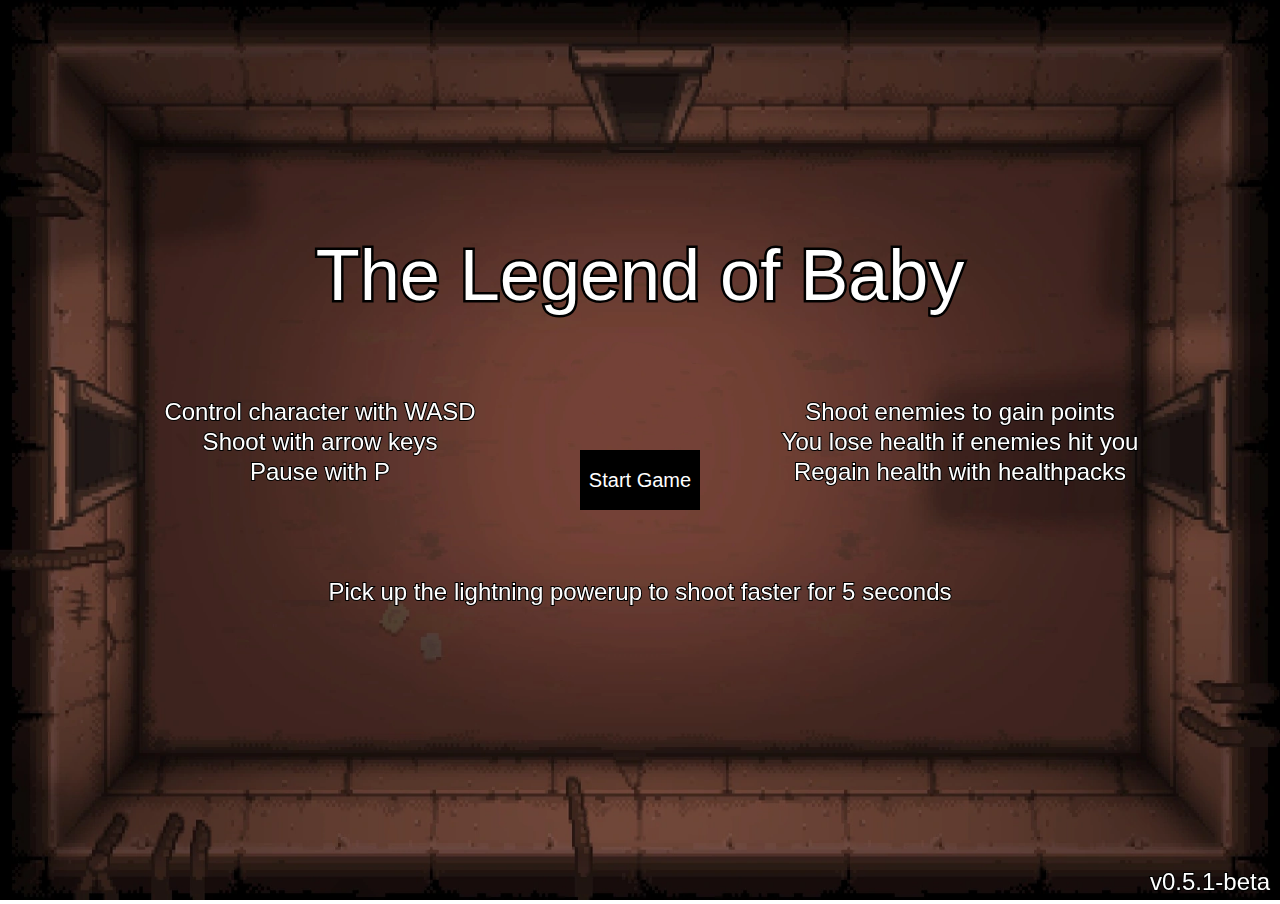
==== LegendOfBaby/index.html @ 26a639e6 "Added favicons xd" ====
<!DOCTYPE html>
<html lang="">

<head>
  <meta charset="utf-8">
  <meta name="viewport" content="width=device-width, initial-scale=1.0">
  <link rel="shortcut icon" type="image/png" href="/LegendOfBaby/img/player.png"/>
  <title>The Legend of Baby</title>
  <style>
    body {
      padding: 0;
      margin: 0;
    }
  </style>
  <!--P5 Library-->
  <script src="lib/p5.js"></script>
<!--
  <script src="variables.js"></script>
  <script src="classes.js"></script>
  <script src="functions.js"></script>
  <script src="game.js"></script>-->
  <link rel="stylesheet" href="style.css">
  <script src="/LegendOfBaby/variables.js"></script>
  <script src="/LegendOfBaby/sketch.js"></script>
  <script src="/LegendOfBaby/bullet.js"></script>
  <script src="/LegendOfBaby/player.js"></script>
  <script src="/LegendOfBaby/chaser.js"></script>
  <script src="/LegendOfBaby/bouncer.js"></script>
  <script src="/LegendOfBaby/healthpack.js"></script>
  <script src="/LegendOfBaby/powerupspeed.js"></script>

</head>

<body>
  <main>
  </main>
</body>

</html>
---- LegendOfBaby/style.css ----
/*
Forhindrer scrolling
*/
body{
    position:fixed;
    -webkit-user-select: none; /* Safari */        
    -moz-user-select: none; /* Firefox */
    -ms-user-select: none; /* IE10+/Edge */
    user-select: none; /* Standard */
}

button{
    text-align:center;
    background-color: black;
    border: none;
    color: white;
    height: 60px;
    width: 120px;
    text-align: center;
    text-decoration: none;
    display: inline-block;
    font-size: 20px;
}
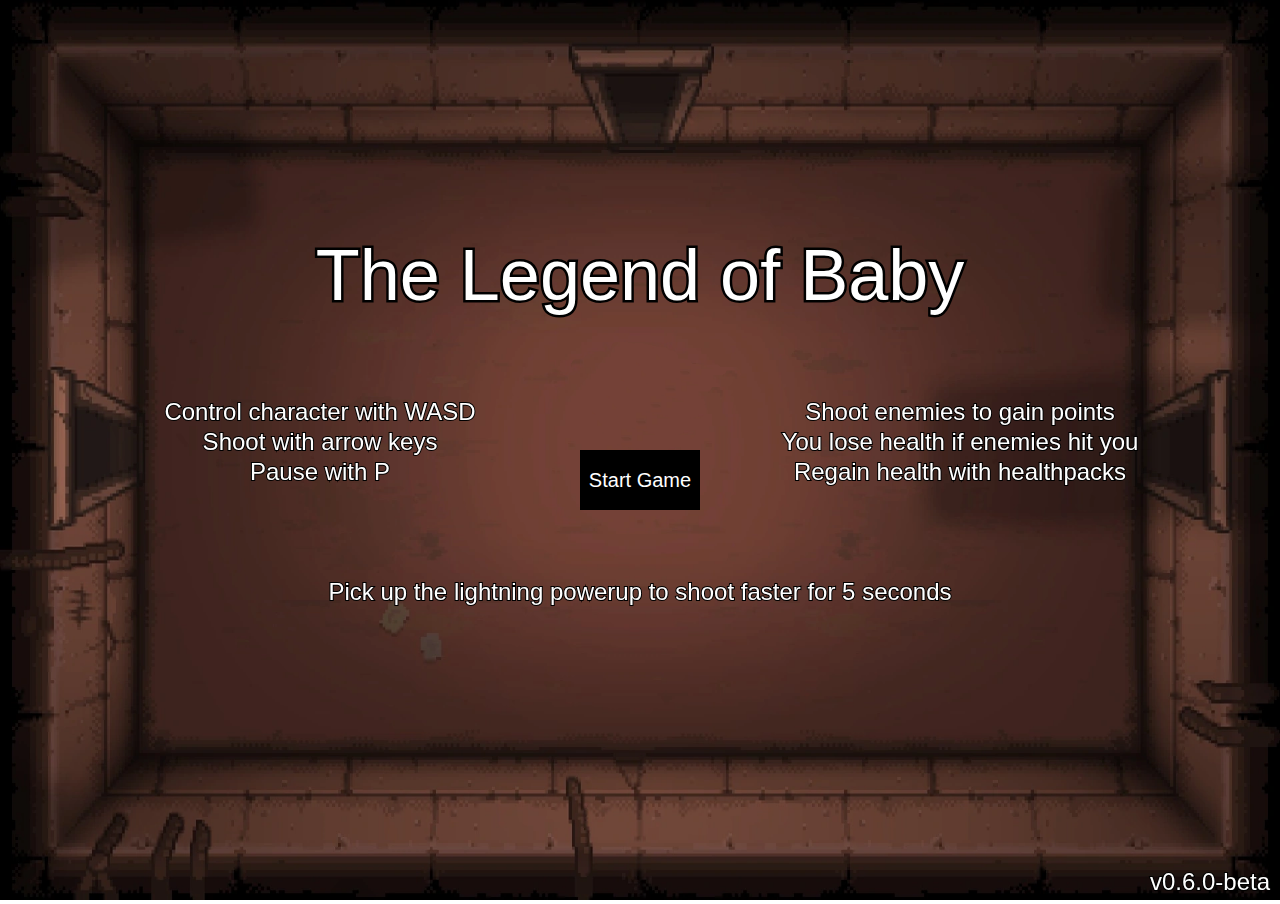
==== commit ada50a69: "LoB v0.6.0" ====
--- a/LegendOfBaby/index.html
+++ b/LegendOfBaby/index.html
@@ -14,6 +14,7 @@
   </style>
   <!--P5 Library-->
   <script src="lib/p5.js"></script>
+  <script src="lib/p5.sound.js"></script>
 <!--
   <script src="variables.js"></script>
   <script src="classes.js"></script>
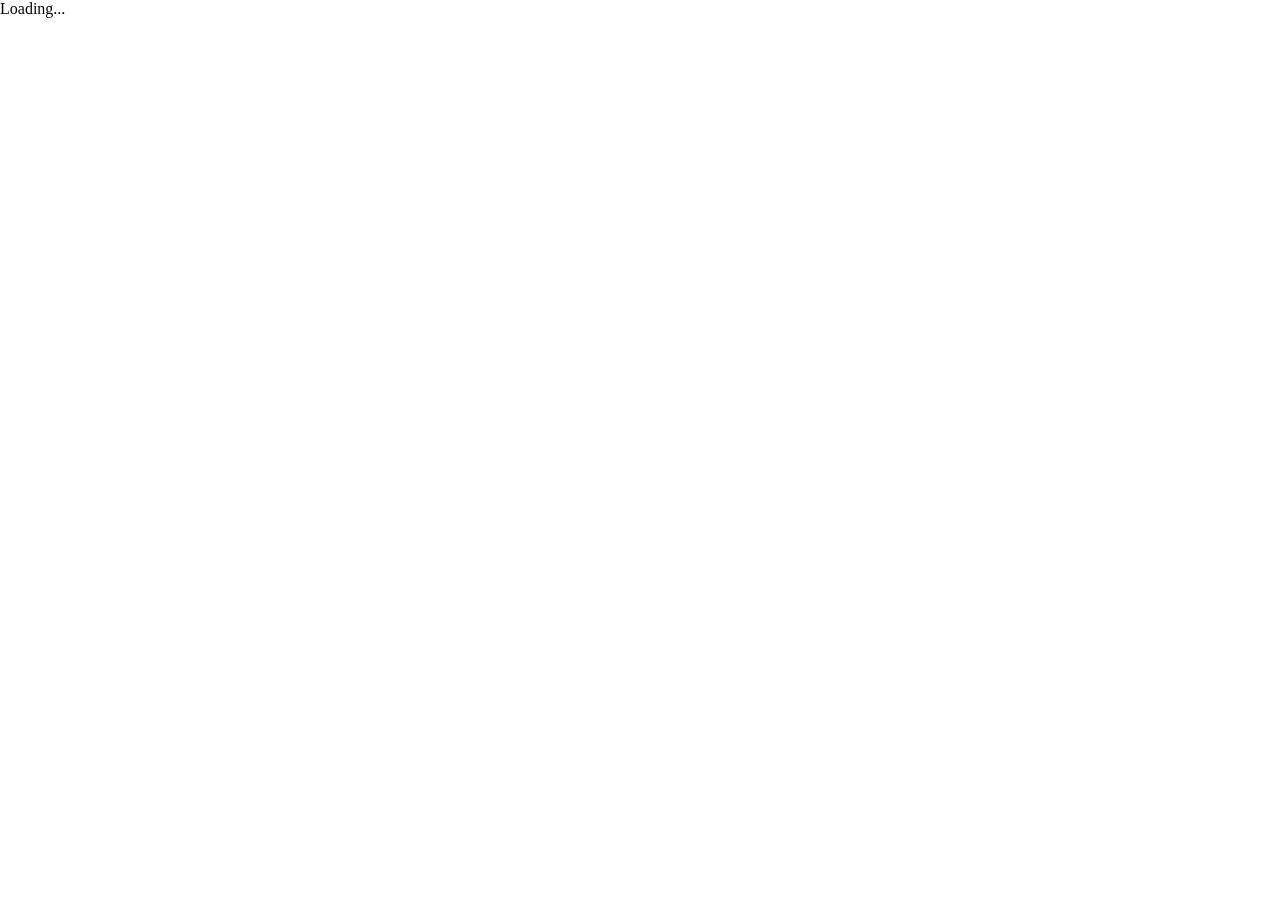
==== commit 884f8a98: "LoB v0.7.0" ====
--- a/LegendOfBaby/index.html
+++ b/LegendOfBaby/index.html
@@ -22,6 +22,7 @@
   <script src="game.js"></script>-->
   <link rel="stylesheet" href="style.css">
   <script src="/LegendOfBaby/variables.js"></script>
+  <script src="/LegendOfBaby/functions.js"></script>
   <script src="/LegendOfBaby/sketch.js"></script>
   <script src="/LegendOfBaby/bullet.js"></script>
   <script src="/LegendOfBaby/player.js"></script>
--- a/LegendOfBaby/style.css
+++ b/LegendOfBaby/style.css
@@ -15,9 +15,15 @@
     border: none;
     color: white;
     height: 60px;
-    width: 120px;
+    width: 130px;
     text-align: center;
     text-decoration: none;
     display: inline-block;
     font-size: 20px;
+}
+
+button.shop{
+    height: 100px;
+    width: 160px;
+    border-radius: 10px;
 }